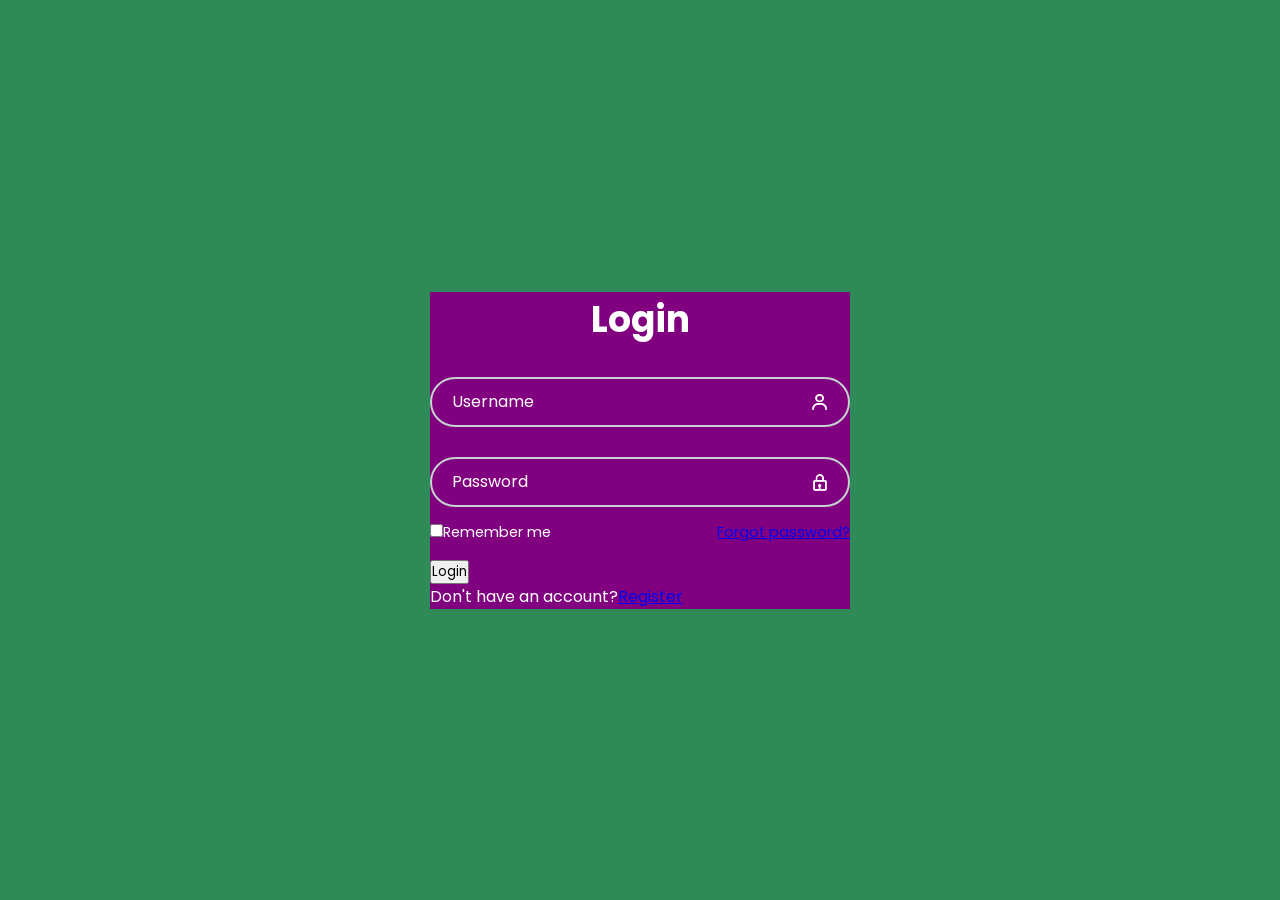
==== tela-login/index.html @ fc25d759 "tela login mais ou menos ok" ====
<!DOCTYPE html>
<html lang="en">
<head>
    <meta charset="UTF-8">
    <meta name="viewport" content="width=device-width, initial-scale=1.0">
    <title>Tela de login</title>
    <link rel="stylesheet" href="style.css">
    <link href='https://unpkg.com/boxicons@2.1.4/css/boxicons.min.css' rel='stylesheet'>
</head>
<body>

    <div class="wrapper">
        <form action="">
            <h1>Login</h1>
            <div class="input-box">
                <input type="text" placeholder="Username"
                required>
                <i class="bx bx-user"></i>
            </div>
            <div class="input-box">
                <input type="password" placeholder="Password"
                required>
                <i class="bx bx-lock"></i>
            </div>

            <div class="remember-forgot">
                <label><input type="checkbox">Remember me</label>
                <a href="#">Forgot password?</a>
            </div>

            <button type="submit" class="btn">Login</button>

            <div class="register-link">
                <p>Don't have an account?<a href="#">Register</a></p>

            </div>
       </form>


    </div>


</body>
</html>
---- tela-login/style.css ----
@import url("https://fonts.googleapis.com/css2?family=Poppins:wght@300;400;500;600;700;800;900&display=swap");

* {
    margin: 0;
    padding: 0;
    box-sizing: border-box;
    font-family: "Poppins", sans-serif;

}

body {
    display: flex;
    justify-content: center;
    align-items: center;
    min-height: 100vh;
    background: seagreen;
}

.wrapper {
    width: 420px;
    background: purple;
    color: #fff;

}

.wrapper h1 {
    font-size: 36px;
    text-align: center;
}

.wrapper .input-box {
    position: relative;
    width: 100%;
    height: 50px;
    margin: 30px 0;
}

.input-box input {
    width: 100%;
    height: 100%;
    background: transparent;
    border: none;
    outline: none;
    border: 2px solid rgb(199, 209, 207);
    border-radius: 40px;
    font-size: 16px;
    color: #fff;
    padding: 20px 45px 20px 20px;
}

.input-box input::placeholder{
    color: #fff;
}

.input-box i {
    position: absolute;
    right: 20px;
    top: 50%;
    transform: translateY(-50%);
    font-size: 20px;
}

.wrapper .remember-forgot{
    display: flex;
    justify-content: space-between;
    font-size: 14.5px;
    margin: -15px 0 15px
}
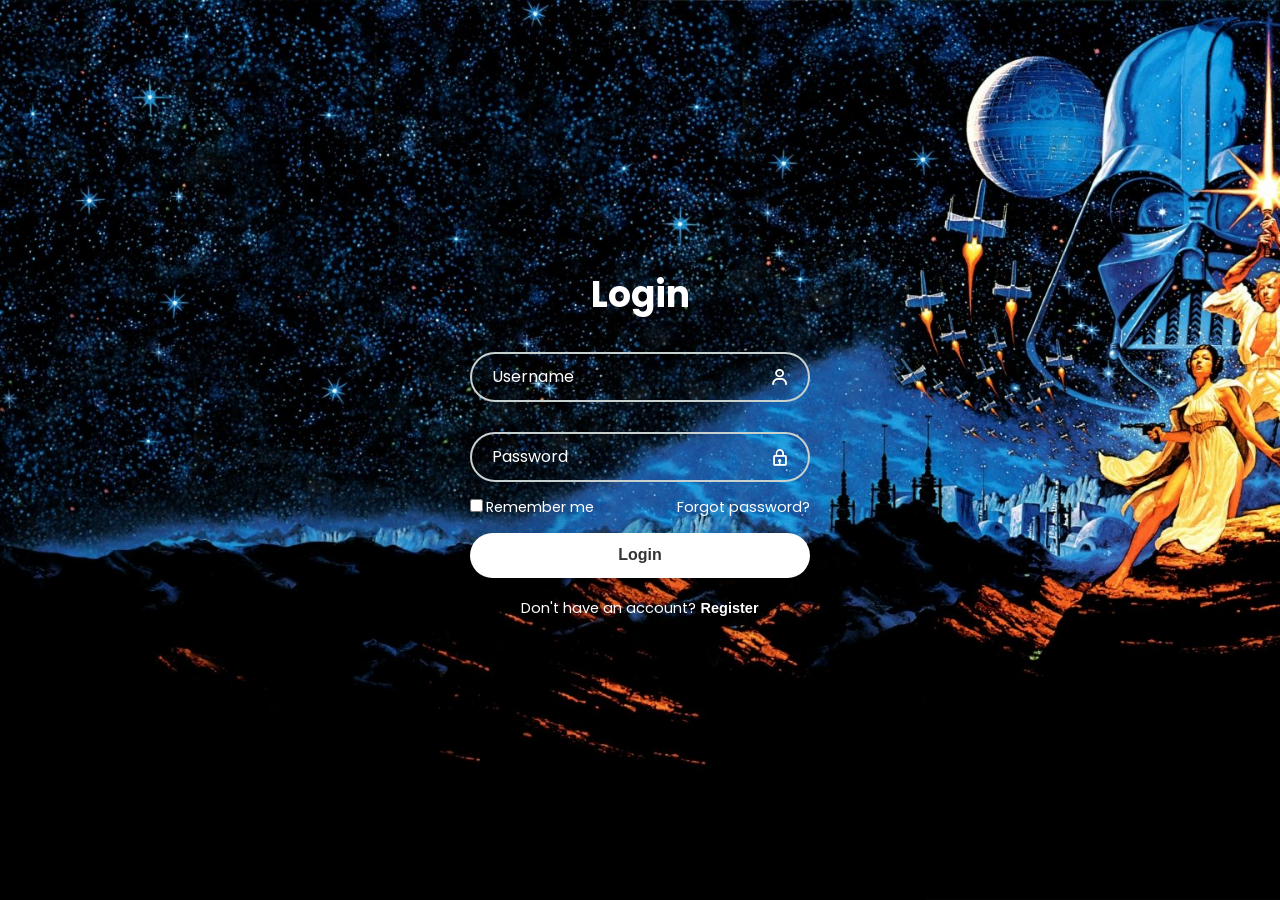
==== commit 162f833c: "tela-login feita" ====
--- a/tela-login/index.html
+++ b/tela-login/index.html
@@ -31,7 +31,7 @@
             <button type="submit" class="btn">Login</button>
 
             <div class="register-link">
-                <p>Don't have an account?<a href="#">Register</a></p>
+                <p>Don't have an account?<a href="#"> Register</a></p>
 
             </div>
        </form>
--- a/tela-login/style.css
+++ b/tela-login/style.css
@@ -13,14 +13,19 @@
     justify-content: center;
     align-items: center;
     min-height: 100vh;
-    background: seagreen;
+    background: url(img.jpg) no-repeat;
+    background-size: cover;
+    background-attachment: fixed;
+    min-height: 100vh;
+    margin: 0;
 }
 
 .wrapper {
     width: 420px;
-    background: purple;
+    background: transparent;
     color: #fff;
-
+    border-radius: 10px;
+    padding: 30px 40px;
 }
 
 .wrapper h1 {
@@ -65,4 +70,49 @@
     justify-content: space-between;
     font-size: 14.5px;
     margin: -15px 0 15px
-}+}
+
+.remember-forgot label input{
+    accent-color: #fff;
+    margin-right: 3px;
+}
+
+.remember-forgot a{
+    color: #fff;
+    text-decoration: none;
+}
+
+.remember-forgot a:hover{
+    text-decoration: underline;
+}
+
+.wrapper .btn{
+    width: 100%;
+    height: 45px;
+    background: #fff;
+    border: none;
+    outline: none;
+    border-radius: 40px;
+    box-shadow: 0 0 10px rgba(0, 0, 0, .1);
+    cursor: pointer;
+    font-size: 16px;
+    color: #333;
+    font-weight: 600;
+}
+
+.wrapper .register-link{
+    font-size: 14.5px;
+    text-align: center;
+    margin: 20px 0 15px;
+}
+
+.register-link p a{
+    color: #fff;
+    text-decoration: none;
+    font-weight: 600;
+}
+
+.register-link p a:hover{
+    text-decoration: underline;
+}
+
